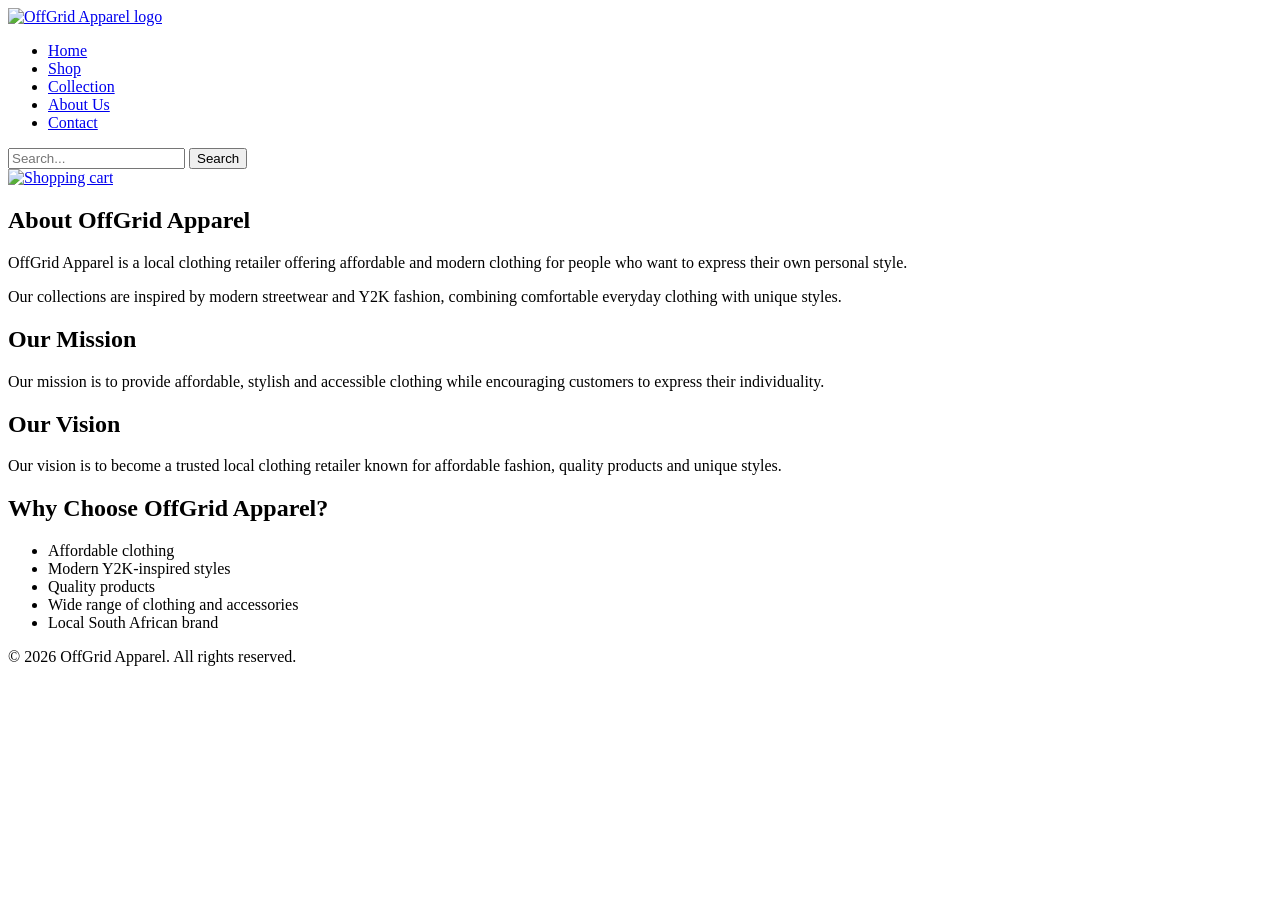
==== about.html @ 910555ce "Add files via upload" ====
<!doctype html>
<html>

<head>
    <title>OffGrid Apparel - About Us</title>
</head>

<body>

    <!-- Header -->
    <header>

        <!-- Logo -->
        <a href="index.html">
            <img src="images/OffGrid-logo.png" alt="OffGrid Apparel logo">
        </a>

        <!-- Navigation -->
        <nav>
            <ul>
                <li><a href="index.html">Home</a></li>
                <li><a href="shop.html">Shop</a></li>
                <li><a href="collection.html">Collection</a></li>
                <li><a href="about.html">About Us</a></li>
                <li><a href="contact.html">Contact</a></li>
            </ul>
        </nav>

        <!-- Search Bar -->
        <form action="search.html" method="get">
            <input type="search" name="search" placeholder="Search..." aria-label="Search">
            <button type="submit">Search</button>
        </form>

        <!-- Shopping Cart -->
        <a href="cart.html" aria-label="Shopping Cart">
            <img src="images/grocery-store (1).png" alt="Shopping cart">
        </a>

    </header>


    <main>

        <!-- About Us -->
        <section>

            <h1>About OffGrid Apparel</h1>

            <p>
                OffGrid Apparel is a local clothing retailer offering
                affordable and modern clothing for people who want to
                express their own personal style.
            </p>

            <p>
                Our collections are inspired by modern streetwear and
                Y2K fashion, combining comfortable everyday clothing
                with unique styles.
            </p>

        </section>


        <!-- Our Mission -->
        <section>

            <h2>Our Mission</h2>

            <p>
                Our mission is to provide affordable, stylish and
                accessible clothing while encouraging customers to
                express their individuality.
            </p>

        </section>


        <!-- Our Vision -->
        <section>

            <h2>Our Vision</h2>

            <p>
                Our vision is to become a trusted local clothing retailer
                known for affordable fashion, quality products and
                unique styles.
            </p>

        </section>


        <!-- Why Choose Us -->
        <section>

            <h2>Why Choose OffGrid Apparel?</h2>

            <ul>
                <li>Affordable clothing</li>
                <li>Modern Y2K-inspired styles</li>
                <li>Quality products</li>
                <li>Wide range of clothing and accessories</li>
                <li>Local South African brand</li>
            </ul>

        </section>

    </main>


    <!-- Footer -->
    <footer>

        <p>&copy; 2026 OffGrid Apparel. All rights reserved.</p>

    </footer>

</body>

</html>
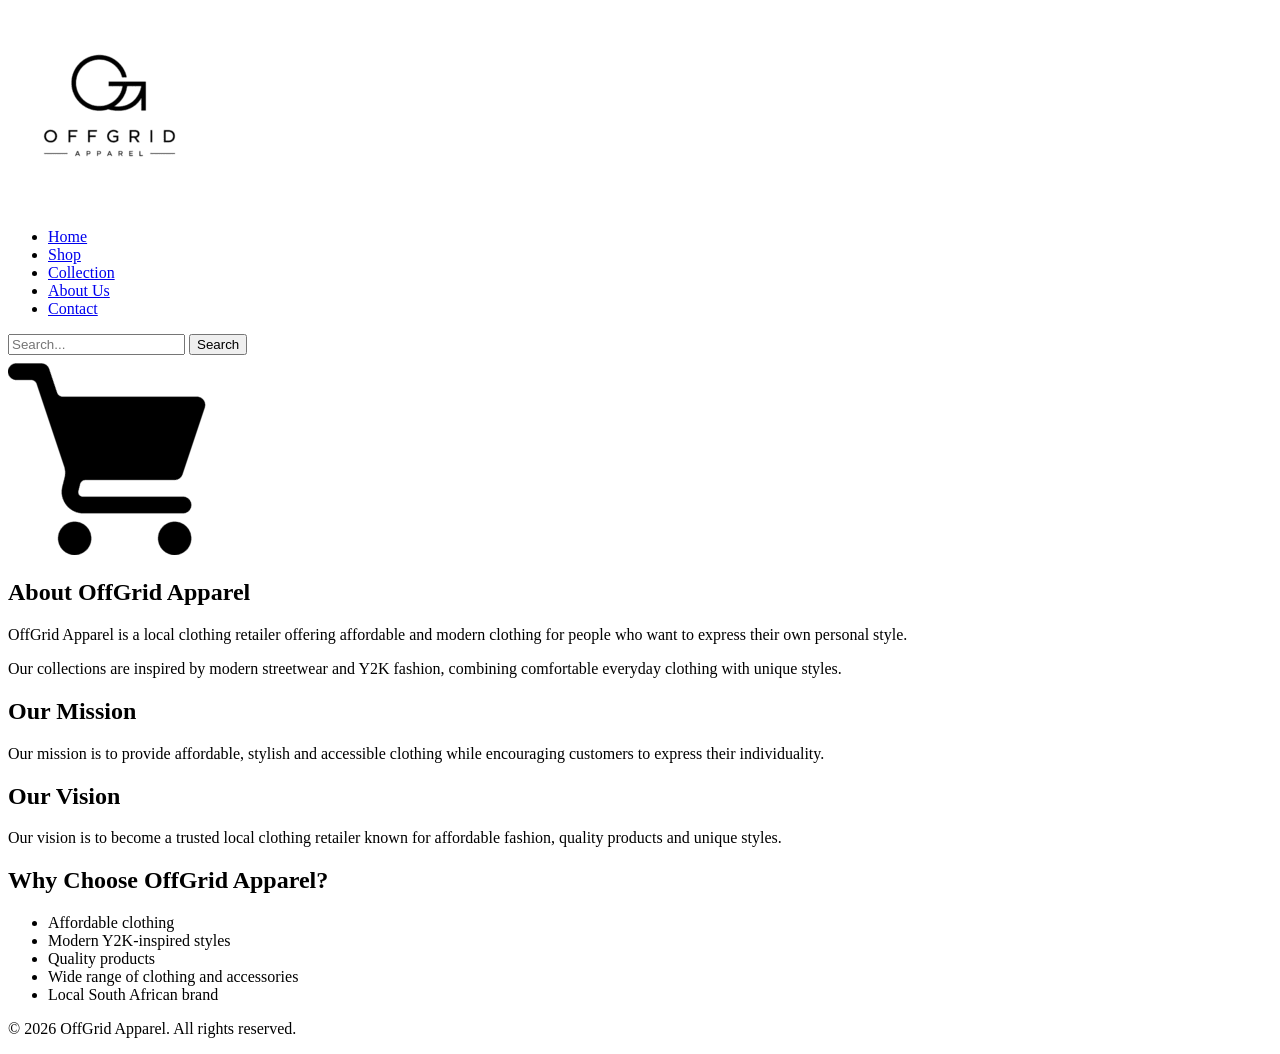
==== commit 10218aa2: "Update about.html" ====
--- a/about.html
+++ b/about.html
@@ -3,42 +3,38 @@
 
 <head>
     <title>OffGrid Apparel - About Us</title>
+    <link rel="stylesheet" href="css/style.css">
 </head>
 
-<body>
+<body class="page-about">
 
     <!-- Header -->
     <header>
 
-        <!-- Logo -->
-        <a href="index.html">
-            <img src="images/OffGrid-logo.png" alt="OffGrid Apparel logo">
-        </a>
+    <a href="index.html">
+        <img class="logo" src="images/OffGrid-logo.png" alt="OffGrid Apparel logo">
+    </a>
 
-        <!-- Navigation -->
-        <nav>
-            <ul>
-                <li><a href="index.html">Home</a></li>
-                <li><a href="shop.html">Shop</a></li>
-                <li><a href="collection.html">Collection</a></li>
-                <li><a href="about.html">About Us</a></li>
-                <li><a href="contact.html">Contact</a></li>
-            </ul>
-        </nav>
+    <nav>
+        <ul>
+            <li><a href="index.html">Home</a></li>
+            <li><a href="shop.html">Shop</a></li>
+            <li><a href="collection.html">Collection</a></li>
+            <li><a href="about.html">About Us</a></li>
+            <li><a href="contact.html">Contact</a></li>
+        </ul>
+    </nav>
 
-        <!-- Search Bar -->
-        <form action="search.html" method="get">
-            <input type="search" name="search" placeholder="Search..." aria-label="Search">
-            <button type="submit">Search</button>
-        </form>
+    <form>
+        <input type="search" placeholder="Search...">
+        <button>Search</button>
+    </form>
 
-        <!-- Shopping Cart -->
-        <a href="cart.html" aria-label="Shopping Cart">
-            <img src="images/grocery-store (1).png" alt="Shopping cart">
-        </a>
+    <a href="cart.html">
+        <img class="cart" src="images/grocery-store (1).png" alt="Shopping cart">
+    </a>
 
-    </header>
-
+</header>
 
     <main>
 
@@ -117,4 +113,4 @@
 
 </body>
 
-</html>+</html>
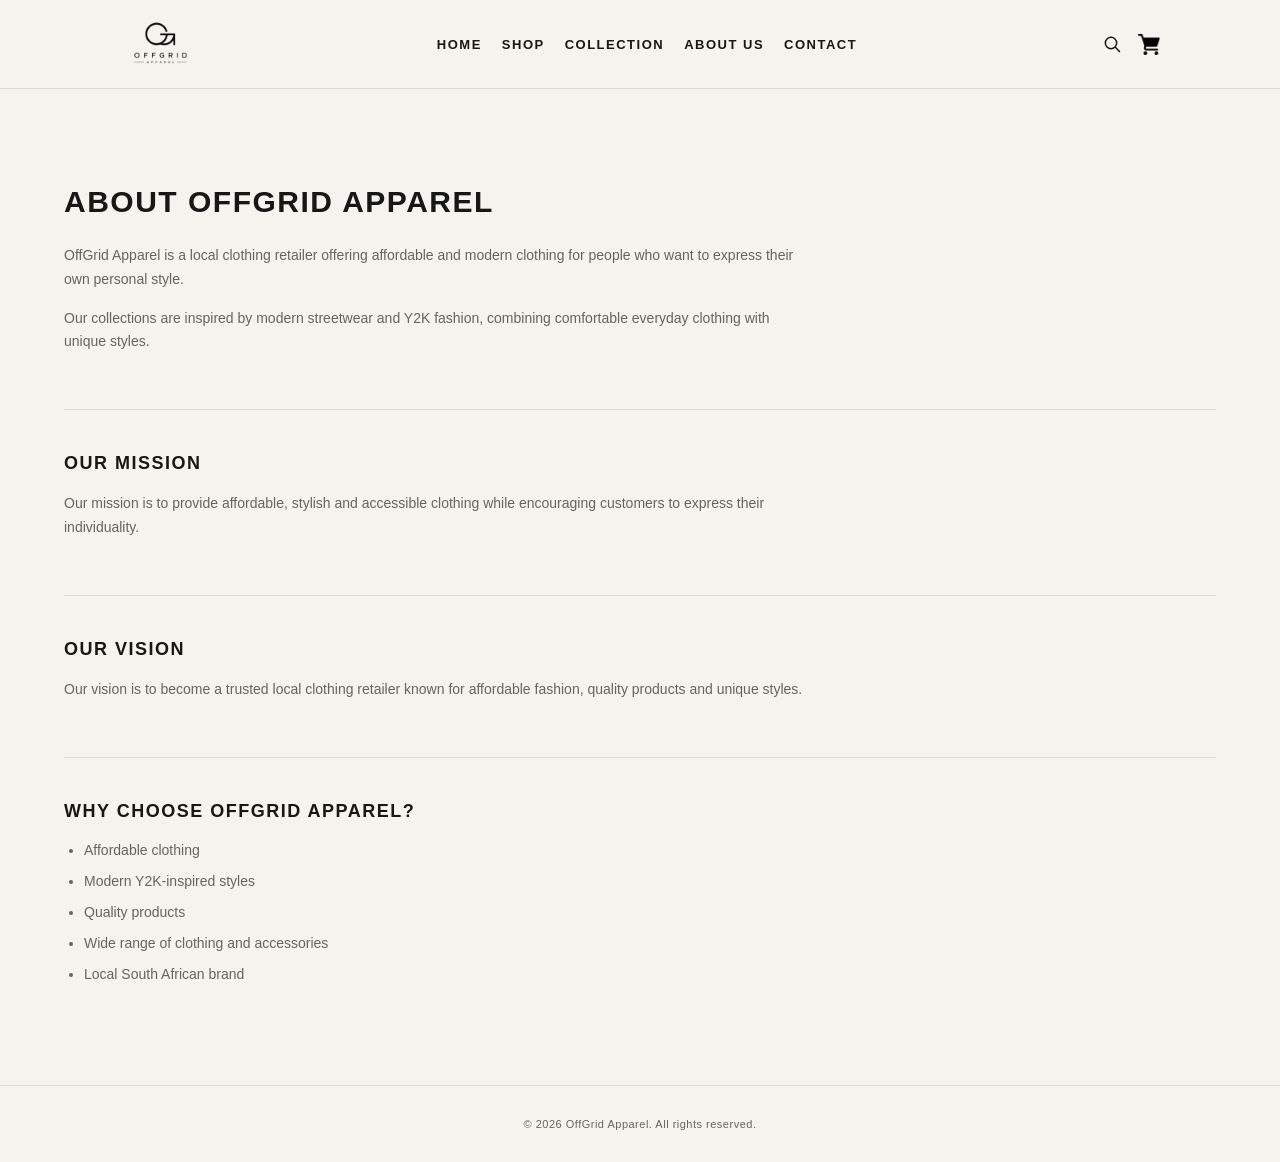
==== commit d414710f: "Update about.html" ====
--- a/about.html
+++ b/about.html
@@ -1,11 +1,14 @@
 <!doctype html>
-<html>
+<html lang="en">
 
 <head>
+    <meta charset="UTF-8">
+    <meta name="viewport" content="width=device-width, initial-scale=1.0">
+    <meta name="description" content="Learn more about OffGrid Apparel, a local South African streetwear and Y2K fashion brand.">
+    <meta name="keywords" content="About OffGrid Apparel, South African streetwear brand, Y2K fashion, local clothing retailer">
     <title>OffGrid Apparel - About Us</title>
     <link rel="stylesheet" href="css/style.css">
 </head>
-
 <body class="page-about">
 
     <!-- Header -->
@@ -25,14 +28,53 @@
         </ul>
     </nav>
 
-    <form>
-        <input type="search" placeholder="Search...">
-        <button>Search</button>
+
+    <div class="header-actions">
+        <!-- dynamic searchbox -->
+    <div class="header-search">
+    <button class="search-toggle"
+            type="button"
+            aria-label="Open search"
+            aria-expanded="false">
+        <svg viewBox="0 0 24 24" aria-hidden="true">
+            <circle cx="10.8" cy="10.8" r="6.8"></circle>
+            <path d="m16 16 5 5"></path>
+        </svg>
+    </button>
+
+    <form class="search-panel" action="search.html" method="get">
+        <input
+            type="search"
+            id="site-search"
+            name="q"
+            placeholder="Search OffGrid..."
+            autocomplete="off"
+            aria-label="Search OffGrid Apparel">
+
+        <div class="search-suggestions" id="search-suggestions">
+            <a href="shop.html" data-search="shop products clothing">
+                Shop products
+            </a>
+            <a href="collection.html" data-search="collection collections">
+                Explore collection
+            </a>
+            <a href="about.html" data-search="about us brand">
+                About OffGrid
+            </a>
+            <a href="contact.html" data-search="contact support">
+                Contact us
+            </a>
+        </div>
     </form>
+</div>
 
+
+<!-- cart -->
     <a href="cart.html">
         <img class="cart" src="images/grocery-store (1).png" alt="Shopping cart">
     </a>
+    </div>
+    
 
 </header>
 
@@ -111,6 +153,7 @@
 
     </footer>
 
+<script src="js/script.js"></script>
 </body>
 
 </html>
--- a/css/style.css
+++ b/css/style.css
@@ -0,0 +1,2989 @@
+/* ================ CSS Reset ================ */
+ 
+*,
+*::before,
+*::after {
+    box-sizing: border-box;
+    margin: 0;
+    padding: 0;
+}
+ 
+html {
+    -webkit-text-size-adjust: 100%;
+    text-size-adjust: 100%;
+    scroll-behavior: smooth;
+}
+ 
+html, body {
+    width: 100%;
+}
+ 
+body {
+    font-family: Arial, Helvetica, sans-serif;
+    color: var(--black);
+    line-height: 1.5;
+    -webkit-font-smoothing: antialiased;
+}
+ 
+ul, ol {
+    list-style: none;
+}
+ 
+a {
+    color: inherit;
+    text-decoration: none;
+}
+ 
+img, picture, svg {
+    display: block;
+    max-width: 100%;
+}
+ 
+input, textarea, button, select {
+    font: inherit;
+    color: inherit;
+    border-radius: 0;
+    appearance: none;
+    -webkit-appearance: none;
+}
+ 
+button {
+    cursor: pointer;
+    background: none;
+    border: none;
+}
+ 
+table {
+    border-collapse: collapse;
+}
+ 
+/* ================ Design Tokens ================ */
+ 
+:root {
+    --black: #171715;
+    --white: #FFFFFF;
+    --off-white: #F5F3EE;
+    --line: #DEDAD1;
+    --grey-text: #66645F;
+    --grey-text-soft: #89867F;
+
+    --accent: #C65D35;
+    --accent-hover: #A94A29;
+
+    --page-bg: #F5F3EE;
+    --card-bg: #E8E5DE;
+    --card-inner: #F1EFE9;
+    --dark-bg: #171715;
+
+    --max-width: 1400px;
+    --bp-desktop: 1024px;
+    --bp-tablet: 768px;
+    --bp-mobile: 480px;
+}
+ 
+/* ================ Header / Navigation (shared) ================ */
+ 
+header {
+    width: 100%;
+    display: flex;
+    align-items: center;
+    justify-content: space-between;
+    gap: 12px;
+    padding: 4px 120px;
+    background-color: var(--white);
+    position: sticky;
+    top: 0;
+    z-index: 10;
+}
+
+header > a:first-child {
+    flex-shrink: 0;
+}
+
+header nav {
+    margin: 0 auto;
+}
+
+header nav ul {
+    display: flex;
+    align-items: center;
+    gap: 20px;
+}
+
+.header-actions {
+    display: flex;
+    align-items: center;
+    gap: 8px;
+    flex-shrink: 0;
+}
+
+.cart {
+    width: 22px;
+    height: 22px;
+}
+
+.logo {
+    width: 80px;
+}
+ 
+nav ul {
+    display: flex;
+    gap: 20px;
+}
+ 
+nav a {
+    font-size: 13px;
+    font-weight: bold;
+    letter-spacing: 1.5px;
+    text-transform: uppercase;
+    padding-bottom: 5px;
+    border-bottom: 2px solid transparent;
+    transition: border-color 0.15s ease;
+}
+ 
+nav a:hover,
+nav a:focus-visible {
+    border-bottom-color: var(--black);
+}
+ 
+nav a:active {
+    opacity: 0.6;
+}
+ 
+
+ /* Search icon and dropdown */
+.header-search {
+    position: relative;
+    flex-shrink: 0;
+}
+
+.search-toggle {
+    display: flex;
+    align-items: center;
+    justify-content: center;
+     width: 36px;  
+    height: 36px; 
+    padding: 7px;
+    background: transparent;
+    color: var(--black);
+    border: 1px solid transparent;
+    cursor: pointer;
+    transition: background 0.2s ease;
+}
+
+.search-toggle:hover,
+.search-toggle:focus-visible {
+    background: #f2f2f2;
+    outline: none;
+}
+
+.search-toggle svg {
+    width: 22px;
+    height: 22px;
+    fill: none;
+    stroke: currentColor;
+    stroke-width: 1.8;
+    stroke-linecap: round;
+}
+
+/* Glass search panel */
+.search-panel {
+    position: absolute;
+    top: calc(100% + 12px);
+    right: -10px;
+    width: 280px;
+    padding: 14px;
+    background: rgba(255, 255, 255, 0.78);
+    backdrop-filter: blur(16px);
+    -webkit-backdrop-filter: blur(16px);
+    border: 1px solid rgba(255, 255, 255, 0.8);
+    border-radius: 12px;
+    box-shadow: 0 12px 35px rgba(0, 0, 0, 0.12);
+
+    opacity: 0;
+    visibility: hidden;
+    transform: translateY(-8px);
+    pointer-events: none;
+    transition: opacity 0.2s ease,
+                transform 0.2s ease,
+                visibility 0.2s ease;
+    z-index: 100;
+}
+
+/* Reveal on hover or click (Escape / click outside closes it) */
+.header-search:hover .search-panel,
+.header-search.is-open .search-panel {
+    opacity: 1;
+    visibility: visible;
+    transform: translateY(0);
+    pointer-events: auto;
+}
+
+.search-panel input[type="search"] {
+    width: 100%;
+    padding: 12px;
+    border: 1px solid rgba(0, 0, 0, 0.15);
+    border-radius: 7px;
+    background: rgba(255, 255, 255, 0.75);
+    color: var(--black);
+    font-size: 14px;
+    outline: none;
+}
+
+.search-panel input[type="search"]:focus {
+    border-color: var(--black);
+}
+
+.search-suggestions {
+    display: flex;
+    flex-direction: column;
+    gap: 3px;
+    margin-top: 10px;
+}
+
+.search-suggestions a {
+    padding: 10px;
+    border-radius: 6px;
+    font-size: 13px;
+    color: var(--black);
+    transition: background 0.15s ease;
+}
+
+.search-suggestions a:hover,
+.search-suggestions a:focus-visible {
+    background: rgba(0, 0, 0, 0.07);
+}
+
+.search-suggestions a[hidden] {
+    display: none;
+}
+
+/* Responsive sizing */
+@media (max-width: 480px) {
+    .search-panel {
+        width: min(280px, calc(100vw - 32px));
+        right: -45px;
+    }
+}
+ 
+
+.cart {
+    width: 22px;
+    height: 22px;
+}
+ 
+/* Header — tablet: nav wraps, everything centers */
+@media (max-width: 768px) {
+    header {
+        flex-wrap: wrap;
+        justify-content: center;
+        padding: 16px 20px;
+        gap: 14px;
+    }
+ 
+    nav ul {
+        flex-wrap: wrap;
+        justify-content: center;
+        gap: 16px 22px;
+    }
+ 
+    header form {
+        order: 3;
+    }
+}
+ 
+/* Header — mobile: narrower search field */
+@media (max-width: 480px) {
+    header input[type="search"] {
+        width: 100px;
+    }
+ 
+    nav ul {
+        gap: 12px 16px;
+    }
+ 
+    nav a {
+        font-size: 12px;
+    }
+}
+ 
+/* ================ Footer (shared) ================ */
+ 
+footer {
+    width: 100%;
+    padding: 30px 40px;
+    background-color: #f5f5f5;
+    border-top: 1px solid #eee;
+    text-align: center;
+}
+ 
+footer p {
+    font-size: 11px;
+    color: var(--grey-text);
+    letter-spacing: 0.5px;
+}
+ 
+@media (max-width: 480px) {
+    footer {
+        padding: 24px 20px;
+    }
+}
+ 
+/* ================ Shared main container ================ */
+ 
+main {
+    width: 90%;
+    max-width: var(--max-width);
+    margin: auto;
+    padding: 50px 0;
+}
+ 
+@media (max-width: 768px) {
+    main {
+        width: 92%;
+        padding: 36px 0;
+    }
+}
+ 
+@media (max-width: 480px) {
+    main {
+        width: 94%;
+        padding: 28px 0;
+    }
+}
+ 
+/* =====================================================
+   HOME  (.page-home)
+===================================================== */
+ 
+
+/* =========================
+   HOME HERO
+========================= */
+
+.page-home .hero {
+    display: grid;
+    grid-template-columns: 0.9fr 1.1fr;
+    align-items: stretch;
+    width: 100%;
+    min-height: 420px;
+    background: #222;
+    color: var(--white);
+    overflow: hidden;
+}
+
+.page-home .hero-content {
+    grid-column: 1;
+    grid-row: 1;
+    display: flex;
+    flex-direction: column;
+    justify-content: center;
+    align-items: flex-start;
+    padding: clamp(28px, 5vw, 72px);
+    min-width: 0;
+    z-index: 1;
+}
+
+.page-home .hero-content h1 {
+    max-width: 600px;
+    margin: 0 0 18px;
+    font-size: clamp(32px, 4.5vw, 58px);
+    font-weight: 800;
+    line-height: 1.02;
+    letter-spacing: -1.5px;
+    text-transform: uppercase;
+    overflow-wrap: break-word;
+}
+
+.page-home .hero-content p {
+    max-width: 420px;
+    margin: 0 0 28px;
+    color: #ccc;
+    font-size: 15px;
+    line-height: 1.7;
+}
+
+.page-home .hero-content a {
+    display: inline-flex;
+    justify-content: center;
+    align-items: center;
+    min-height: 46px;
+    width: fit-content;
+    padding: 12px 24px;
+    border: 1px solid var(--white);
+    background: var(--white);
+    color: var(--black);
+    font-size: 12px;
+    font-weight: 700;
+    letter-spacing: 1px;
+    text-transform: uppercase;
+    text-decoration: none;
+    transition:
+        background-color 0.2s ease,
+        color 0.2s ease,
+        border-color 0.2s ease;
+}
+
+.page-home .hero-content a:hover {
+    background: transparent;
+    color: var(--white);
+}
+
+.page-home .hero-content a:active {
+    opacity: 0.8;
+}
+
+.page-home .hero img {
+    grid-column: 2;
+    grid-row: 1;
+    display: block;
+    width: 100%;
+    height: 100%;
+    min-height: 420px;
+    max-height: 600px;
+    object-fit: cover;
+    object-position: center;
+}
+
+/* Tablet */
+@media (max-width: 768px) {
+    .page-home .hero {
+        grid-template-columns: 1fr 1fr;
+        min-height: 360px;
+    }
+
+    .page-home .hero-content {
+        padding: 28px;
+    }
+
+    .page-home .hero-content h1 {
+        font-size: clamp(28px, 5vw, 40px);
+        letter-spacing: -0.8px;
+    }
+
+    .page-home .hero-content p {
+        font-size: 14px;
+    }
+
+    .page-home .hero img {
+        min-height: 360px;
+    }
+}
+
+/* Mobile */
+@media (max-width: 480px) {
+    .page-home .hero {
+        grid-template-columns: 1fr;
+    }
+
+    .page-home .hero-content {
+        grid-column: 1;
+        grid-row: 2;
+        padding: 30px 22px;
+    }
+
+    .page-home .hero-content h1 {
+        font-size: clamp(30px, 9vw, 42px);
+    }
+
+    .page-home .hero-content p {
+        margin-bottom: 22px;
+    }
+
+    .page-home .hero img {
+        grid-column: 1;
+        grid-row: 1;
+        min-height: 0;
+        height: 280px;
+        max-height: none;
+    }
+}
+
+ 
+/* Shop by Category */
+ 
+
+/* Shop by Category */
+.page-home .shop-category {
+    width: 100%;
+    padding: 50px 40px;
+    background-color: var(--white);
+}
+
+.page-home .category-header {
+    display: flex;
+    justify-content: space-between;
+    align-items: flex-start;
+    margin-bottom: 20px;
+}
+
+.page-home .category-header h2 {
+    font-size: 26px;
+    line-height: 1.1;
+    text-align: left;
+    text-transform: none;
+    letter-spacing: 0;
+}
+
+.page-home .category-header h2 span {
+    color: #ff6a13;
+    margin-left: 6px;
+}
+
+.page-home .view-all {
+    padding: 10px 16px;
+    border: 1px solid var(--black);
+    border-radius: 8px;
+    font-size: 13px;
+}
+
+.page-home .categories {
+    display: grid;
+    grid-template-columns: repeat(4, minmax(0, 1fr));
+    gap: 16px;
+}
+
+.page-home .category-card {
+    position: relative;
+    height: 300px;
+    display: flex;
+    align-items: flex-end;
+    padding: 12px;
+    overflow: hidden;
+    border-radius: 18px;
+    background-color: #ebe9e4;
+}
+
+.page-home .category-card img {
+    position: absolute;
+    inset: 0;
+    width: 100%;
+    height: 100%;
+    object-fit: cover;
+    transition: transform 0.4s ease;
+}
+
+.page-home .category-card:hover img {
+    transform: scale(1.05);
+}
+
+.page-home .category-label {
+    position: relative;
+    z-index: 1;
+    width: 100%;
+    display: flex;
+    justify-content: space-between;
+    align-items: center;
+}
+
+.page-home .category-pill,
+.page-home .category-arrow {
+    background: #f4f2ee;
+}
+
+.page-home .category-pill {
+    padding: 10px 18px;
+    border-radius: 999px;
+    font-size: 14px;
+    font-weight: 600;
+}
+
+.page-home .category-arrow {
+    width: 38px;
+    height: 38px;
+    border-radius: 50%;
+    display: grid;
+    place-items: center;
+    font-size: 16px;
+}
+
+@media (max-width: 800px) {
+    .page-home .shop-category {
+        padding: 40px 20px;
+    }
+
+    .page-home .categories {
+        grid-template-columns: repeat(2, minmax(0, 1fr));
+    }
+
+    .page-home .category-card {
+        height: 260px;
+    }
+}
+
+@media (max-width: 480px) {
+    .page-home .shop-category {
+        padding: 30px 12px;
+    }
+
+    .page-home .categories {
+        gap: 10px;
+    }
+
+    .page-home .category-card {
+        height: 210px;
+        padding: 8px;
+        border-radius: 12px;
+    }
+
+    .page-home .category-pill {
+        padding: 8px 12px;
+        font-size: 12px;
+    }
+
+    .page-home .category-arrow {
+        width: 32px;
+        height: 32px;
+    }
+}
+
+ 
+/* Featured Products */
+ 
+
+/* Featured Products */
+.page-home .featured-products {
+    width: 100%;
+    padding: 50px 40px;
+    background: #ebe9e4;
+    color: #111;
+}
+
+/* Banner */
+.page-home .featured-banner {
+    display: flex;
+    align-items: center;
+    gap: 24px;
+    min-height: 200px;
+    margin-bottom: 48px;
+    border-radius: 20px;
+    background: #b9c8f5;
+    overflow: hidden;
+}
+
+.page-home .banner-tag {
+    width: 130px;
+    flex-shrink: 0;
+    align-self: flex-start;
+    padding: 24px 0 0 24px;
+    font-size: 13px;
+    line-height: 1.4;
+}
+
+.page-home .featured-banner > img {
+    width: 220px;
+    height: 200px;
+    flex-shrink: 0;
+    object-fit: cover;
+}
+
+.page-home .banner-title {
+    flex: 1;
+    font-size: clamp(32px, 5vw, 64px);
+    font-weight: 900;
+    line-height: 0.95;
+    letter-spacing: -1px;
+    color: #2f5bff;
+    text-shadow:
+        3px 3px 0 #fff,
+        -3px -3px 0 #fff,
+        3px -3px 0 #fff,
+        -3px 3px 0 #fff;
+}
+
+.page-home .banner-cta {
+    align-self: stretch;
+    display: flex;
+    align-items: center;
+    gap: 16px;
+    padding: 0 24px;
+    background: #ebe9e4;
+    font-size: 14px;
+    font-weight: 600;
+}
+
+.page-home .circle-btn {
+    width: 40px;
+    height: 40px;
+    flex-shrink: 0;
+    border: 1px solid #111;
+    border-radius: 50%;
+    background: transparent;
+    font-size: 16px;
+    cursor: pointer;
+}
+
+/* Best Sellers heading */
+.page-home .featured-header {
+    display: flex;
+    justify-content: space-between;
+    align-items: center;
+    gap: 16px;
+    margin-bottom: 20px;
+}
+
+.page-home .featured-header h2 {
+    margin: 0;
+    font-size: 26px;
+    font-weight: 700;
+}
+
+.page-home .featured-header h2 span {
+    margin-left: 8px;
+    color: #ff6a13;
+}
+
+.page-home .see-all {
+    padding: 10px 16px;
+    border: 1px solid #111;
+    border-radius: 8px;
+    background: transparent;
+    font-size: 14px;
+    cursor: pointer;
+}
+
+/* Product grid */
+.page-home .product-grid {
+    display: grid;
+    grid-template-columns: repeat(3, minmax(0, 1fr));
+    gap: 16px;
+}
+
+.page-home .product-card {
+    min-width: 0;
+    overflow: hidden;
+    border: 1px solid #d6d3cc;
+    border-radius: 14px;
+    background: #e4e2dd;
+}
+
+.page-home .product-img {
+    height: 220px;
+    display: grid;
+    place-items: center;
+    padding: 12px;
+}
+
+.page-home .product-img img {
+    width: 100%;
+    height: 100%;
+    object-fit: contain;
+}
+
+.page-home .product-info {
+    display: flex;
+    justify-content: space-between;
+    align-items: center;
+    gap: 10px;
+    padding: 12px 14px;
+    background: #f1efeb;
+}
+
+.page-home .product-info h3 {
+    margin-bottom: 4px;
+    font-size: 14px;
+    font-weight: 500;
+}
+
+.page-home .product-info p {
+    margin: 0;
+    font-size: 15px;
+    font-weight: 700;
+}
+
+.page-home .add {
+    width: 34px;
+    height: 34px;
+    flex-shrink: 0;
+    border: 1px solid #aaa;
+    border-radius: 50%;
+    background: transparent;
+    font-size: 18px;
+    cursor: pointer;
+}
+
+.page-home .see-all:hover,
+.page-home .add:hover,
+.page-home .circle-btn:hover {
+    background: #fff;
+}
+
+/* Tablet */
+@media (max-width: 800px) {
+    .page-home .featured-products {
+        padding: 40px 20px;
+    }
+
+    .page-home .featured-banner {
+        flex-wrap: wrap;
+        gap: 12px;
+    }
+
+    .page-home .banner-title {
+        padding: 12px;
+    }
+
+    .page-home .banner-cta {
+        width: 100%;
+        min-height: 76px;
+        padding: 16px 24px;
+    }
+
+    .page-home .product-grid {
+        grid-template-columns: repeat(2, minmax(0, 1fr));
+    }
+}
+
+/* Mobile */
+@media (max-width: 480px) {
+    .page-home .featured-products {
+        padding: 30px 12px;
+    }
+
+    .page-home .featured-banner {
+        gap: 8px;
+        border-radius: 12px;
+    }
+
+    .page-home .banner-tag {
+        width: 90px;
+        padding: 16px 0 0 12px;
+        font-size: 11px;
+    }
+
+    .page-home .featured-banner > img {
+        width: 100px;
+        height: 140px;
+    }
+
+    .page-home .banner-title {
+        padding: 8px 4px;
+        font-size: clamp(22px, 7vw, 34px);
+    }
+
+    .page-home .banner-cta {
+        padding: 12px;
+    }
+
+    .page-home .featured-header h2 {
+        font-size: 21px;
+    }
+
+    .page-home .see-all {
+        padding: 8px 10px;
+        font-size: 12px;
+    }
+
+    .page-home .product-grid {
+        gap: 10px;
+    }
+
+    .page-home .product-img {
+        height: 150px;
+        padding: 8px;
+    }
+
+    .page-home .product-info {
+        padding: 10px 8px;
+    }
+
+    .page-home .product-info h3 {
+        font-size: 12px;
+    }
+
+    .page-home .product-info p {
+        font-size: 13px;
+    }
+
+    .page-home .add {
+        width: 30px;
+        height: 30px;
+    }
+}
+
+ 
+/* Home — tablet: category row wraps to 2 across */
+@media (max-width: 768px) {
+    .page-home .hero {
+        min-height: unset;
+    }
+ 
+    .page-home .hero img {
+        height: 320px;
+    }
+ 
+    .page-home .hero-content {
+        padding: 32px;
+    }
+ 
+    .page-home .shop-category,
+    .page-home .featured-products {
+        padding: 40px 20px;
+    }
+}
+ 
+/* Home — mobile: single column everywhere */
+@media (max-width: 480px) {
+    .page-home .categories a,
+    .page-home .featured-products article {
+        flex: 1 1 100%;
+        max-width: 100%;
+    }
+}
+ 
+/* =====================================================
+   SHOP  (.page-shop)
+===================================================== */
+ 
+.page-shop main > h1 {
+    text-align: center;
+    font-size: 30px;
+    text-transform: uppercase;
+    letter-spacing: 1.5px;
+    margin-bottom: 10px;
+}
+ 
+.page-shop main > p {
+    text-align: center;
+    font-size: 13px;
+    color: var(--grey-text);
+    margin-bottom: 50px;
+}
+ 
+.page-shop main section {
+    display: flex;
+    flex-wrap: wrap;
+    gap: 20px;
+    margin-bottom: 60px;
+}
+ 
+.page-shop main section h2 {
+    width: 100%;
+    font-size: 18px;
+    text-transform: uppercase;
+    letter-spacing: 1.5px;
+    margin-bottom: 5px;
+}
+ 
+.page-shop main article {
+    flex: 1 1 260px;
+    max-width: calc(50% - 10px);
+}
+ 
+.page-shop main article img {
+    width: 100%;
+    aspect-ratio: 4 / 5;
+    object-fit: cover;
+    transition: opacity 0.15s ease;
+}
+ 
+.page-shop main article img:hover {
+    opacity: 0.85;
+}
+ 
+.page-shop main article h3 {
+    font-size: 13px;
+    text-transform: uppercase;
+    letter-spacing: 0.5px;
+    margin: 15px 0 5px 0;
+}
+ 
+.page-shop main article p {
+    font-size: 13px;
+    color: #555;
+    margin-bottom: 15px;
+}
+ 
+.page-shop main article button {
+    padding: 10px 18px;
+    background-color: var(--black);
+    color: var(--white);
+    font-size: 10px;
+    font-weight: bold;
+    text-transform: uppercase;
+    letter-spacing: 1px;
+    transition: background-color 0.15s ease;
+}
+ 
+.page-shop main article button:hover {
+    background-color: #333;
+}
+ 
+.page-shop main article button:active {
+    background-color: #000;
+}
+ 
+/* Shop — mobile: single column */
+@media (max-width: 480px) {
+    .page-shop main article {
+        max-width: 100%;
+        flex: 1 1 100%;
+    }
+}
+
+
+/* =========================================
+   OFFGRID SHOP — FILTERS & PRODUCT CARDS
+   ========================================= */
+
+.page-shop .shop-main {
+    width: 90%;
+    max-width: 1400px;
+    margin: 0 auto;
+    padding: 45px 0 80px;
+}
+
+.page-shop .shop-heading {
+    display: flex;
+    align-items: flex-end;
+    justify-content: space-between;
+    margin-bottom: 38px;
+}
+
+.page-shop .shop-eyebrow {
+    margin: 0 0 12px;
+    font-size: 11px;
+    font-weight: 700;
+    letter-spacing: 2px;
+    text-transform: uppercase;
+}
+
+.page-shop .shop-heading h1 {
+    margin: 0 0 10px;
+    font-size: clamp(30px, 4vw, 48px);
+    line-height: 1.1;
+    letter-spacing: -1.5px;
+}
+
+.page-shop .shop-heading p:last-child {
+    margin: 0;
+    color: #777;
+    font-size: 15px;
+}
+
+.page-shop .shop-toolbar {
+    display: flex;
+    align-items: center;
+    justify-content: space-between;
+    gap: 16px;
+    padding: 18px 0;
+    margin-bottom: 25px;
+    border-top: 1px solid #eee;
+    border-bottom: 1px solid #eee;
+}
+
+.page-shop .product-count {
+    margin: 0;
+    color: #666;
+    font-size: 13px;
+}
+
+.page-shop .sort-control {
+    display: flex;
+    align-items: center;
+    gap: 10px;
+    font-size: 13px;
+}
+
+.page-shop .sort-control select {
+    max-width: 100%;
+    padding: 10px 30px 10px 12px;
+    border: 1px solid #ddd;
+    border-radius: 0;
+    background: #fff;
+    color: #111;
+    font: inherit;
+    cursor: pointer;
+}
+
+.page-shop .shop-layout {
+    display: grid;
+    grid-template-columns: 225px minmax(0, 1fr);
+    align-items: start;
+    gap: 35px;
+}
+
+/* Sidebar filters */
+
+.page-shop .shop-filters {
+    position: sticky;
+    top: 25px;
+    min-width: 0;
+    padding: 0 0 20px;
+}
+
+.page-shop .filter-heading {
+    display: flex;
+    align-items: center;
+    justify-content: space-between;
+    padding-bottom: 20px;
+    border-bottom: 1px solid #eee;
+}
+
+.page-shop .filter-heading h2 {
+    margin: 0;
+    font-size: 18px;
+    font-weight: 700;
+}
+
+.page-shop .filter-close {
+    display: none;
+    border: 0;
+    background: none;
+    font-size: 30px;
+    line-height: 1;
+    cursor: pointer;
+}
+
+.page-shop .filter-group {
+    padding: 23px 0;
+    border-bottom: 1px solid #eee;
+}
+
+.page-shop .filter-group h3 {
+    margin: 0 0 17px;
+    font-size: 13px;
+    font-weight: 700;
+    text-transform: uppercase;
+    letter-spacing: .5px;
+}
+
+.page-shop .filter-option {
+    display: flex;
+    align-items: center;
+    gap: 11px;
+    margin: 14px 0;
+    color: #555;
+    font-size: 14px;
+    cursor: pointer;
+}
+
+.page-shop .filter-option input {
+    width: 16px;
+    height: 16px;
+    margin: 0;
+    accent-color: #171717;
+    cursor: pointer;
+}
+
+.page-shop .price-filter-heading {
+    display: flex;
+    align-items: center;
+    justify-content: space-between;
+    gap: 8px;
+}
+
+.page-shop .price-filter-heading h3 {
+    margin-bottom: 0;
+}
+
+.page-shop .price-filter-heading output {
+    font-size: 13px;
+    font-weight: 700;
+}
+
+.page-shop #price-range {
+    width: 100%;
+    margin: 22px 0 8px;
+    accent-color: #171717;
+    cursor: pointer;
+}
+
+.page-shop .price-range-labels {
+    display: flex;
+    justify-content: space-between;
+    color: #888;
+    font-size: 11px;
+}
+
+.page-shop .clear-filters {
+    width: 100%;
+    margin-top: 20px;
+    padding: 12px;
+    border: 1px solid #ccc;
+    background: transparent;
+    color: #333;
+    font: inherit;
+    font-size: 12px;
+    cursor: pointer;
+    transition: background .2s, color .2s, border-color .2s;
+}
+
+.page-shop .clear-filters:hover {
+    border-color: #111;
+    background: #111;
+    color: #fff;
+}
+
+/* Product grid */
+
+.page-shop .shop-products {
+    min-width: 0;
+}
+
+.page-shop .product-grid {
+    display: grid;
+    grid-template-columns: repeat(3, minmax(0, 1fr));
+    gap: 32px 20px;
+}
+
+.page-shop .product-card {
+    display: flex;
+    flex-direction: column;
+    min-width: 0;
+    background: #fff;
+    border: 1px solid #eee;
+    transition: border-color .25s, transform .25s;
+}
+
+.page-shop .product-card:hover {
+    border-color: #ccc;
+    transform: translateY(-3px);
+}
+
+.page-shop .product-image-link {
+    display: block;
+    color: inherit;
+    text-decoration: none;
+}
+
+.page-shop .product-image-wrap {
+    position: relative;
+    overflow: hidden;
+    aspect-ratio: 4 / 5;
+    background: #f3f3f1;
+}
+
+.page-shop .product-image-wrap img {
+    display: block;
+    width: 100%;
+    height: 100%;
+    object-fit: cover;
+    transition: transform .4s ease;
+}
+
+.page-shop .product-card:hover .product-image-wrap img {
+    transform: scale(1.035);
+}
+
+.page-shop .product-badge {
+    position: absolute;
+    top: 12px;
+    left: 12px;
+    max-width: calc(100% - 24px);
+    padding: 7px 9px;
+    background: rgba(255, 255, 255, .94);
+    color: #111;
+    font-size: 9px;
+    font-weight: 700;
+    letter-spacing: 1px;
+}
+
+.page-shop .product-details {
+    display: flex;
+    flex: 1;
+    flex-direction: column;
+    padding: 17px 15px 15px;
+}
+
+.page-shop .product-category {
+    margin: 0 0 7px;
+    color: #888;
+    font-size: 11px;
+    text-transform: uppercase;
+    letter-spacing: .5px;
+}
+
+.page-shop .product-details h2 {
+    margin: 0 0 18px;
+    font-size: 16px;
+    font-weight: 600;
+    line-height: 1.4;
+}
+
+.page-shop .product-details h2 a {
+    color: #111;
+    text-decoration: none;
+}
+
+.page-shop .product-details h2 a:hover {
+    text-decoration: underline;
+    text-underline-offset: 3px;
+}
+
+.page-shop .product-card-bottom {
+    display: flex;
+    flex-direction: column;
+    align-items: stretch;
+    gap: 13px;
+    margin-top: auto;
+}
+
+.page-shop .product-price {
+    margin: 0;
+    color: #111;
+    font-size: 16px;
+    font-weight: 700;
+}
+
+.page-shop .add-to-cart {
+    width: 100%;
+    min-height: 43px;
+    padding: 12px 10px;
+    border: 1px solid #111;
+    border-radius: 0;
+    background: #111;
+    color: #fff;
+    font: inherit;
+    font-size: 11px;
+    font-weight: 700;
+    letter-spacing: .7px;
+    text-transform: uppercase;
+    cursor: pointer;
+    transition: background .2s, color .2s;
+}
+
+.page-shop .add-to-cart:hover {
+    background: #fff;
+    color: #111;
+}
+
+.page-shop .add-to-cart:focus-visible,
+.page-shop .sort-control select:focus-visible,
+.page-shop .filter-option input:focus-visible {
+    outline: 2px solid #777;
+    outline-offset: 3px;
+}
+
+/* Empty filter results */
+
+.page-shop .no-products {
+    padding: 60px 20px;
+    text-align: center;
+    border: 1px solid #eee;
+}
+
+.page-shop .no-products h2 {
+    margin: 0 0 10px;
+    font-size: 22px;
+}
+
+.page-shop .no-products p {
+    margin: 0 0 20px;
+    color: #777;
+    font-size: 14px;
+}
+
+.page-shop .no-products button {
+    padding: 12px 18px;
+    border: 1px solid #111;
+    background: #111;
+    color: #fff;
+    cursor: pointer;
+}
+
+/* Mobile filter trigger is hidden on desktop */
+
+.page-shop .mobile-filter-toggle {
+    display: none;
+}
+
+/* Tablet */
+
+@media (max-width: 1050px) {
+    .page-shop .shop-layout {
+        grid-template-columns: 190px minmax(0, 1fr);
+        gap: 22px;
+    }
+
+    .page-shop .product-grid {
+        grid-template-columns: repeat(2, minmax(0, 1fr));
+        gap: 25px 16px;
+    }
+
+    .page-shop .product-details {
+        padding: 14px 12px 12px;
+    }
+}
+
+/* Mobile filter drawer */
+
+@media (max-width: 700px) {
+    .page-shop .shop-main {
+        width: 92%;
+        padding-top: 30px;
+        padding-bottom: 50px;
+    }
+
+    .page-shop .shop-heading {
+        margin-bottom: 28px;
+    }
+
+    .page-shop .shop-heading h1 {
+        letter-spacing: -.7px;
+    }
+
+    .page-shop .shop-toolbar {
+        flex-wrap: wrap;
+        gap: 14px;
+        margin-bottom: 20px;
+    }
+
+    .page-shop .mobile-filter-toggle {
+        display: inline-flex;
+        align-items: center;
+        justify-content: center;
+        gap: 8px;
+        min-height: 40px;
+        padding: 9px 13px;
+        border: 1px solid #ddd;
+        background: #fff;
+        color: #111;
+        font: inherit;
+        font-size: 12px;
+        cursor: pointer;
+    }
+
+    .page-shop .product-count {
+        margin-right: auto;
+        font-size: 12px;
+    }
+
+    .page-shop .sort-control {
+        width: 100%;
+        justify-content: space-between;
+    }
+
+    .page-shop .sort-control select {
+        flex: 1;
+        max-width: 230px;
+    }
+
+    .page-shop .shop-layout {
+        display: block;
+    }
+
+    .page-shop .shop-filters {
+        position: fixed;
+        z-index: 1002;
+        top: 0;
+        right: 0;
+        bottom: 0;
+        width: min(340px, 88vw);
+        height: 100dvh;
+        overflow-y: auto;
+        padding: 24px;
+        background: #fff;
+        box-shadow: -10px 0 35px rgba(0, 0, 0, .08);
+        transform: translateX(105%);
+        visibility: hidden;
+        transition: transform .25s ease, visibility .25s;
+    }
+
+    .page-shop.filters-open .shop-filters {
+        transform: translateX(0);
+        visibility: visible;
+    }
+
+    .page-shop .filter-heading {
+        padding-bottom: 20px;
+    }
+
+    .page-shop .filter-close {
+        display: block;
+    }
+
+    .page-shop .filter-backdrop {
+        position: fixed;
+        z-index: 1001;
+        inset: 0;
+        background: rgba(0, 0, 0, .45);
+        opacity: 0;
+        visibility: hidden;
+        transition: opacity .25s ease, visibility .25s;
+    }
+
+    .page-shop.filters-open .filter-backdrop {
+        opacity: 1;
+        visibility: visible;
+    }
+
+    .page-shop.filters-open {
+        overflow: hidden;
+    }
+
+    .page-shop .product-grid {
+        grid-template-columns: repeat(2, minmax(0, 1fr));
+        gap: 20px 12px;
+    }
+
+    .page-shop .product-details {
+        padding: 12px 10px 10px;
+    }
+
+    .page-shop .product-details h2 {
+        margin-bottom: 14px;
+        font-size: 14px;
+    }
+
+    .page-shop .product-category {
+        font-size: 10px;
+    }
+
+    .page-shop .product-price {
+        font-size: 14px;
+    }
+
+    .page-shop .add-to-cart {
+        min-height: 40px;
+        padding: 10px 5px;
+        font-size: 10px;
+        letter-spacing: .3px;
+    }
+
+    .page-shop .product-badge {
+        top: 8px;
+        left: 8px;
+        padding: 6px 7px;
+        font-size: 8px;
+    }
+}
+
+/* Small phones */
+
+@media (max-width: 360px) {
+    .page-shop .product-grid {
+        gap: 16px 9px;
+    }
+
+    .page-shop .product-details {
+        padding: 10px 8px 8px;
+    }
+
+    .page-shop .product-details h2 {
+        font-size: 13px;
+    }
+
+    .page-shop .add-to-cart {
+        font-size: 9px;
+    }
+}
+
+/* Respect reduced-motion preferences */
+
+@media (prefers-reduced-motion: reduce) {
+    .page-shop .product-card,
+    .page-shop .product-image-wrap img,
+    .page-shop .add-to-cart,
+    .page-shop .shop-filters,
+    .page-shop .filter-backdrop {
+        transition: none;
+    }
+}
+
+
+/* =====================================================
+   COLLECTION  (.page-collection)
+===================================================== */
+ 
+.page-collection main > h1 {
+    text-align: center;
+    font-size: 30px;
+    text-transform: uppercase;
+    letter-spacing: 1.5px;
+    margin-bottom: 10px;
+}
+ 
+.page-collection main > p {
+    text-align: center;
+    font-size: 13px;
+    color: var(--grey-text);
+    margin-bottom: 50px;
+}
+ 
+.page-collection main section {
+    display: flex;
+    flex-wrap: wrap;
+    gap: 20px;
+    margin-bottom: 60px;
+}
+ 
+.page-collection main section h2 {
+    width: 100%;
+    font-size: 18px;
+    text-transform: uppercase;
+    letter-spacing: 1.5px;
+}
+ 
+.page-collection main section > p {
+    width: 100%;
+    font-size: 13px;
+    color: var(--grey-text);
+    margin-bottom: 15px;
+}
+ 
+.page-collection main section article {
+    flex: 1 1 220px;
+    max-width: calc(33.33% - 14px);
+}
+ 
+.page-collection main section article img {
+    width: 100%;
+    aspect-ratio: 4 / 5;
+    object-fit: cover;
+    transition: opacity 0.15s ease;
+}
+ 
+.page-collection main section article img:hover {
+    opacity: 0.85;
+}
+ 
+.page-collection main section article h3 {
+    font-size: 13px;
+    text-transform: uppercase;
+    letter-spacing: 0.5px;
+    margin: 15px 0 8px 0;
+}
+ 
+.page-collection main section article p {
+    font-size: 13px;
+    color: var(--grey-text);
+    line-height: 1.5;
+}
+ 
+.page-collection main > a {
+    display: block;
+    width: fit-content;
+    margin: 20px auto 0 auto;
+    padding: 12px 22px;
+    background-color: var(--black);
+    color: var(--white);
+    text-align: center;
+    font-size: 10px;
+    font-weight: bold;
+    text-transform: uppercase;
+    letter-spacing: 1px;
+    transition: background-color 0.15s ease;
+}
+ 
+.page-collection main > a:hover {
+    background-color: #333;
+}
+ 
+.page-collection main > a:active {
+    background-color: #000;
+}
+ 
+/* Collection — tablet: 2 across */
+@media (max-width: 768px) {
+    .page-collection main section article {
+        max-width: calc(50% - 10px);
+        flex: 1 1 200px;
+    }
+}
+ 
+/* Collection — mobile: 1 across */
+@media (max-width: 480px) {
+    .page-collection main section article {
+        max-width: 100%;
+        flex: 1 1 100%;
+    }
+}
+ 
+/* =====================================================
+   ABOUT  (.page-about)
+===================================================== */
+ 
+.page-about main {
+    max-width: 1200px;
+}
+ 
+.page-about main section {
+    padding: 40px 0;
+    border-bottom: 1px solid #eee;
+}
+ 
+.page-about main section:last-child {
+    border-bottom: none;
+}
+ 
+.page-about main section h1 {
+    font-size: 30px;
+    margin-bottom: 20px;
+    text-transform: uppercase;
+    letter-spacing: 1.5px;
+}
+ 
+.page-about main section h2 {
+    font-size: 18px;
+    margin-bottom: 15px;
+    text-transform: uppercase;
+    letter-spacing: 1.5px;
+}
+ 
+.page-about main section p {
+    max-width: 750px;
+    font-size: 14px;
+    line-height: 1.7;
+    color: #555;
+    margin-bottom: 15px;
+}
+ 
+.page-about main section ul {
+    padding-left: 20px;
+}
+ 
+.page-about main section li {
+    font-size: 14px;
+    color: #555;
+    margin-bottom: 10px;
+    list-style: disc;
+}
+ 
+@media (max-width: 480px) {
+    .page-about main section h1 {
+        font-size: 24px;
+    }
+}
+ 
+/* =====================================================
+   CONTACT  (.page-contact)
+===================================================== */
+ 
+.page-contact main {
+    max-width: 1200px;
+}
+ 
+.page-contact main section {
+    padding: 40px 0;
+    border-bottom: 1px solid #eee;
+}
+ 
+.page-contact main section:last-child {
+    border-bottom: none;
+}
+ 
+.page-contact main section h1 {
+    font-size: 30px;
+    margin-bottom: 20px;
+    text-transform: uppercase;
+    letter-spacing: 1.5px;
+}
+ 
+.page-contact main section h2 {
+    font-size: 16px;
+    margin: 25px 0 8px 0;
+    text-transform: uppercase;
+    letter-spacing: 1.5px;
+}
+ 
+.page-contact main section h2:first-of-type {
+    margin-top: 0;
+}
+ 
+.page-contact main section p {
+    max-width: 700px;
+    font-size: 14px;
+    line-height: 1.7;
+    color: #555;
+    margin-bottom: 10px;
+}
+ 
+.page-contact main section form {
+    max-width: 600px;
+}
+ 
+.page-contact main section label {
+    display: block;
+    font-size: 12px;
+    font-weight: bold;
+    margin-bottom: 8px;
+    text-transform: uppercase;
+    letter-spacing: 0.5px;
+}
+ 
+.page-contact main section input[type="text"],
+.page-contact main section input[type="email"] {
+    width: 100%;
+    padding: 12px;
+    border: 1px solid #ccc;
+    font-size: 13px;
+}
+ 
+.page-contact main section textarea {
+    width: 100%;
+    padding: 12px;
+    border: 1px solid #ccc;
+    font-family: inherit;
+    font-size: 13px;
+    resize: vertical;
+}
+ 
+.page-contact main section input:focus,
+.page-contact main section textarea:focus {
+    border-color: #111;
+    outline: none;
+}
+ 
+.page-contact main section input[type="submit"] {
+    padding: 12px 22px;
+    background-color: var(--black);
+    color: var(--white);
+    font-size: 10px;
+    font-weight: bold;
+    text-transform: uppercase;
+    letter-spacing: 1px;
+    transition: background-color 0.15s ease;
+}
+ 
+.page-contact main section input[type="submit"]:hover {
+    background-color: #333;
+}
+ 
+.page-contact main section input[type="submit"]:active {
+    background-color: #000;
+}
+ 
+@media (max-width: 480px) {
+    .page-contact main section h1 {
+        font-size: 24px;
+    }
+}
+ 
+/* =====================================================
+   CART  (.page-cart)
+===================================================== */
+ 
+.page-cart main h1 {
+    font-size: 28px;
+    text-transform: uppercase;
+    letter-spacing: 1.5px;
+    margin-bottom: 30px;
+}
+ 
+.page-cart main > section {
+    margin-bottom: 40px;
+}
+ 
+.page-cart main article {
+    display: flex;
+    flex-wrap: wrap;
+    align-items: center;
+    gap: 20px;
+    padding: 20px 0;
+    border-bottom: 1px solid #eee;
+}
+ 
+.page-cart main article img {
+    width: 100px;
+    height: 120px;
+    object-fit: cover;
+    flex-shrink: 0;
+}
+ 
+.page-cart main article h2 {
+    font-size: 14px;
+    text-transform: uppercase;
+    letter-spacing: 0.5px;
+    margin-bottom: 8px;
+    flex-basis: 100%;
+}
+ 
+.page-cart main article p {
+    font-size: 13px;
+    color: #555;
+}
+ 
+.page-cart main article button {
+    margin-left: auto;
+    padding: 10px 16px;
+    background-color: var(--black);
+    color: var(--white);
+    font-size: 10px;
+    text-transform: uppercase;
+    letter-spacing: 1px;
+    transition: background-color 0.15s ease;
+}
+ 
+.page-cart main article button:hover {
+    background-color: #333;
+}
+ 
+.page-cart main article button:active {
+    background-color: #000;
+}
+ 
+.page-cart main section h2 {
+    font-size: 18px;
+    text-transform: uppercase;
+    letter-spacing: 1.5px;
+    margin-bottom: 15px;
+}
+ 
+.page-cart main section p {
+    font-size: 14px;
+    color: #555;
+    margin-bottom: 8px;
+}
+ 
+.page-cart main section button {
+    margin-top: 15px;
+    padding: 12px 22px;
+    background-color: var(--black);
+    color: var(--white);
+    font-size: 11px;
+    font-weight: bold;
+    text-transform: uppercase;
+    letter-spacing: 1px;
+    transition: background-color 0.15s ease;
+}
+ 
+.page-cart main section button:hover {
+    background-color: #333;
+}
+ 
+.page-cart main section button:active {
+    background-color: #000;
+}
+ 
+.page-cart main > p a {
+    color: var(--black);
+    font-size: 13px;
+    text-decoration: underline;
+}
+ 
+@media (max-width: 480px) {
+    .page-cart main article button {
+        margin-left: 0;
+    }
+ 
+    .page-cart main article img {
+        width: 80px;
+        height: 96px;
+    }
+}
+
+
+/* =========================
+   OFFGRID COLOUR THEME
+========================= */
+
+body {
+    background-color: var(--page-bg);
+    color: var(--black);
+}
+
+header {
+    background-color: var(--off-white);
+    border-bottom: 1px solid var(--line);
+}
+
+footer {
+    background-color: var(--off-white);
+    border-top-color: var(--line);
+}
+
+.search-toggle:hover,
+.search-toggle:focus-visible {
+    background: var(--card-bg);
+}
+
+.search-panel {
+    background: rgba(245, 243, 238, 0.94);
+    border-color: var(--line);
+}
+
+.search-panel input[type="search"] {
+    background: var(--off-white);
+    border-color: var(--line);
+}
+
+.search-suggestions a:hover,
+.search-suggestions a:focus-visible {
+    background: var(--card-bg);
+}
+
+.page-home .hero {
+    background-color: var(--dark-bg);
+    color: var(--white);
+}
+
+.page-home .hero-content p {
+    color: #D0CEC8;
+}
+
+.page-home .hero-content a {
+    background-color: var(--off-white);
+    border-color: var(--off-white);
+    color: var(--black);
+}
+
+.page-home .hero-content a:hover {
+    background-color: transparent;
+    color: var(--white);
+}
+
+.page-home .shop-category {
+    background-color: var(--off-white);
+}
+
+.page-home .category-header h2 span,
+.page-home .featured-header h2 span {
+    color: var(--accent);
+}
+
+.page-home .view-all,
+.page-home .see-all {
+    border-color: var(--black);
+    color: var(--black);
+}
+
+.page-home .view-all:hover,
+.page-home .see-all:hover {
+    background-color: var(--black);
+    color: var(--white);
+}
+
+.page-home .category-card {
+    background-color: var(--card-bg);
+}
+
+.page-home .category-pill,
+.page-home .category-arrow {
+    background-color: var(--off-white);
+    color: var(--black);
+}
+
+.page-home .featured-products {
+    background-color: var(--page-bg);
+    color: var(--black);
+}
+
+.page-home .featured-banner {
+    background-color: #D9D8CD;
+}
+
+.page-home .banner-title {
+    color: var(--accent);
+    text-shadow: none;
+}
+
+.page-home .banner-cta {
+    background-color: var(--page-bg);
+    color: var(--black);
+}
+
+.page-home .circle-btn {
+    border-color: var(--black);
+    color: var(--black);
+}
+
+.page-home .circle-btn:hover {
+    background-color: var(--off-white);
+}
+
+.page-home .product-card {
+    background-color: var(--card-bg);
+    border-color: var(--line);
+}
+
+.page-home .product-info {
+    background-color: var(--card-inner);
+}
+
+.page-home .add {
+    border-color: #B8B2A8;
+    color: var(--black);
+}
+
+.page-home .add:hover {
+    background-color: var(--accent);
+    border-color: var(--accent);
+    color: var(--white);
+}
+
+.page-shop main article p,
+.page-collection main section > p,
+.page-about main section p,
+.page-about main section li,
+.page-contact main section p,
+.page-cart main article p,
+.page-cart main section p {
+    color: var(--grey-text);
+}
+
+.page-shop main article button:hover,
+.page-collection main > a:hover,
+.page-contact main section input[type="submit"]:hover,
+.page-cart main article button:hover,
+.page-cart main section button:hover {
+    background-color: var(--accent);
+}
+
+.page-shop main article button:active,
+.page-collection main > a:active,
+.page-contact main section input[type="submit"]:active,
+.page-cart main article button:active,
+.page-cart main section button:active {
+    background-color: var(--accent-hover);
+}
+
+.page-about main section,
+.page-contact main section,
+.page-cart main article {
+    border-color: var(--line);
+}
+
+.page-contact main section input[type="text"],
+.page-contact main section input[type="email"],
+.page-contact main section textarea {
+    background-color: var(--off-white);
+    border-color: var(--line);
+}
+
+.page-contact main section input:focus,
+.page-contact main section textarea:focus {
+    border-color: var(--accent);
+}
+
+.page-contact main section input[type="submit"] {
+    border: 1px solid var(--black);
+}
+
+.page-contact main section input[type="submit"]:hover {
+    border-color: var(--accent);
+}
+
+.page-cart main > p a {
+    color: var(--accent);
+}
+
+
+/* =========================================
+   SHOP PAGE FIXES
+   ========================================= */
+
+/* 1. Author display rules (e.g. .product-card {display:flex}) were beating the
+      browser's [hidden] rule, so filtering never actually hid anything. */
+[hidden] {
+    display: none !important;
+}
+
+/* 2. The global reset used appearance:none, which made the checkboxes and the
+      price slider invisible. Give them their native look back. */
+input[type="checkbox"],
+input[type="radio"],
+input[type="range"] {
+    -webkit-appearance: auto;
+    appearance: auto;
+}
+
+/* 3. ...and the sort <select> lost its arrow. */
+.page-shop .sort-control select {
+    background-image: url("data:image/svg+xml,%3Csvg xmlns='http://www.w3.org/2000/svg' viewBox='0 0 12 8'%3E%3Cpath d='M1 1.5l5 5 5-5' fill='none' stroke='%23171715' stroke-width='1.6'/%3E%3C/svg%3E");
+    background-repeat: no-repeat;
+    background-position: right 12px center;
+    background-size: 12px 8px;
+}
+
+/* 4. The empty backdrop <div> was taking up a grid cell on desktop and pushing
+      the sidebar/products out of place. Only show it for the mobile drawer. */
+.page-shop .filter-backdrop {
+    display: none;
+}
+
+@media (max-width: 700px) {
+    .page-shop .filter-backdrop {
+        display: block;
+    }
+}
+
+/* 5. Old shop-page rules (.page-shop main section / article ...) were leaking
+      into the new layout: cards capped at 50% width, uppercase product names,
+      the products section turned into a flex row, etc. */
+.page-shop .shop-main section {
+    display: block;
+    margin-bottom: 0;
+}
+
+.page-shop .shop-main article {
+    flex: none;
+    max-width: none;
+}
+
+.page-shop .shop-main section h2 {
+    width: auto;
+    text-transform: none;
+    letter-spacing: normal;
+}
+
+.page-shop .shop-main article img:hover {
+    opacity: 1;
+}
+
+/* 6. Keep the sticky sidebar clear of the sticky header (desktop only,
+      the mobile drawer uses position: fixed). */
+@media (min-width: 701px) {
+    .page-shop .shop-filters {
+        top: 110px;
+    }
+}
+
+/* 7. Use the OffGrid colour tokens so the shop matches the rest of the site. */
+.page-shop .shop-toolbar,
+.page-shop .filter-heading,
+.page-shop .filter-group,
+.page-shop .no-products {
+    border-color: var(--line);
+}
+
+.page-shop .shop-filters,
+.page-shop .sort-control select,
+.page-shop .mobile-filter-toggle {
+    background-color: var(--off-white);
+}
+
+.page-shop .sort-control select,
+.page-shop .mobile-filter-toggle {
+    border-color: var(--line);
+}
+
+.page-shop .product-card {
+    background: var(--card-inner);
+    border-color: var(--line);
+}
+
+.page-shop .product-card:hover {
+    border-color: var(--grey-text-soft);
+}
+
+.page-shop .product-image-wrap {
+    background: var(--card-bg);
+}
+
+.page-shop .product-category,
+.page-shop .shop-heading p:last-child,
+.page-shop .product-count {
+    color: var(--grey-text);
+}
+
+.page-shop .add-to-cart:hover {
+    background: var(--accent);
+    border-color: var(--accent);
+    color: var(--white);
+}
+
+/* =====================================================
+   COLLECTION — ANIMATIONS, FILTERS & LIGHTBOX
+===================================================== */
+
+/* Page load: heading then intro text rise in */
+@keyframes collection-rise {
+    from { opacity: 0; transform: translateY(18px); }
+    to   { opacity: 1; transform: none; }
+}
+
+.page-collection main > h1 {
+    animation: collection-rise .7s cubic-bezier(.2, .7, .2, 1) both;
+}
+
+.page-collection main > p {
+    margin-bottom: 28px;
+    animation: collection-rise .7s .12s cubic-bezier(.2, .7, .2, 1) both;
+}
+
+/* Scroll reveal (classes added by script.js) */
+.page-collection .reveal {
+    opacity: 0;
+    transform: translateY(28px);
+    transition: opacity .7s ease var(--delay, 0ms),
+                transform .7s cubic-bezier(.2, .7, .2, 1) var(--delay, 0ms);
+}
+
+.page-collection .reveal.is-visible {
+    opacity: 1;
+    transform: none;
+}
+
+/* Filter chips */
+.page-collection .collection-filters {
+    display: flex;
+    flex-wrap: wrap;
+    justify-content: center;
+    gap: 10px;
+    margin-bottom: 40px;
+    animation: collection-rise .7s .22s cubic-bezier(.2, .7, .2, 1) both;
+}
+
+.page-collection .filter-chip {
+    padding: 10px 18px;
+    border: 1px solid var(--black);
+    border-radius: 999px;
+    font-size: 12px;
+    font-weight: 700;
+    letter-spacing: .8px;
+    transition: background-color .2s ease, color .2s ease, transform .15s ease;
+}
+
+.page-collection .filter-chip:hover {
+    background-color: var(--card-bg);
+}
+
+.page-collection .filter-chip[aria-pressed="true"] {
+    background-color: var(--black);
+    color: var(--white);
+}
+
+.page-collection .filter-chip:active {
+    transform: scale(.95);
+}
+
+.page-collection .filter-chip:focus-visible {
+    outline: 2px solid var(--accent);
+    outline-offset: 3px;
+}
+
+/* Sections fade out/in when filtered */
+.page-collection main section {
+    transition: opacity .3s ease, transform .3s ease;
+}
+
+.page-collection main section.is-leaving {
+    opacity: 0;
+    transform: translateY(12px);
+}
+
+/* Gallery thumbnails */
+.page-collection .gallery-link {
+    position: relative;
+    display: block;
+    overflow: hidden;
+    background: var(--card-bg);
+    cursor: zoom-in;
+}
+
+.page-collection .gallery-link img {
+    transition: transform .5s cubic-bezier(.2, .7, .2, 1);
+}
+
+.page-collection .gallery-link:hover img,
+.page-collection .gallery-link:focus-visible img {
+    opacity: 1;
+    transform: scale(1.06);
+}
+
+.page-collection .gallery-link::after {
+    content: "+";
+    position: absolute;
+    right: 12px;
+    bottom: 12px;
+    display: grid;
+    place-items: center;
+    width: 38px;
+    height: 38px;
+    border-radius: 50%;
+    background: var(--off-white);
+    color: var(--black);
+    font-size: 22px;
+    line-height: 1;
+    opacity: 0;
+    transform: translateY(8px) scale(.9);
+    transition: opacity .25s ease, transform .25s ease;
+}
+
+.page-collection .gallery-link:hover::after,
+.page-collection .gallery-link:focus-visible::after {
+    opacity: 1;
+    transform: none;
+}
+
+.page-collection .gallery-link:focus-visible {
+    outline: 3px solid var(--accent);
+    outline-offset: 3px;
+}
+
+/* Touch screens have no hover, so always show the zoom hint */
+@media (hover: none) {
+    .page-collection .gallery-link::after {
+        opacity: 1;
+        transform: none;
+    }
+}
+
+/* "Shop the Collection" arrow slides on hover */
+.page-collection main > a::after {
+    content: "\2192";
+    display: inline-block;
+    margin-left: 8px;
+    transition: transform .2s ease;
+}
+
+.page-collection main > a:hover::after {
+    transform: translateX(5px);
+}
+
+/* Lightbox */
+body.lightbox-open {
+    overflow: hidden;
+}
+
+.lightbox {
+    position: fixed;
+    inset: 0;
+    z-index: 2000;
+    display: flex;
+    align-items: center;
+    justify-content: center;
+    gap: 16px;
+    padding: 24px;
+    background: rgba(23, 23, 21, .94);
+    opacity: 0;
+    transition: opacity .25s ease;
+}
+
+.lightbox.is-open {
+    opacity: 1;
+}
+
+.lightbox-figure {
+    max-width: min(90vw, 900px);
+    margin: 0;
+    color: var(--white);
+    text-align: center;
+    transform: scale(.94);
+    transition: transform .3s cubic-bezier(.2, .7, .2, 1);
+}
+
+.lightbox.is-open .lightbox-figure {
+    transform: none;
+}
+
+.lightbox-img {
+    max-width: 100%;
+    max-height: 76vh;
+    margin: 0 auto;
+    object-fit: contain;
+    border-radius: 6px;
+    transition: opacity .25s ease, transform .25s ease;
+}
+
+.lightbox-img.is-switching {
+    opacity: 0;
+    transform: scale(.98);
+}
+
+.lightbox-caption {
+    margin-top: 14px;
+    color: #E8E5DE;
+    font-size: 14px;
+    line-height: 1.5;
+}
+
+.lightbox-caption strong {
+    display: block;
+    color: var(--white);
+    font-size: 13px;
+    letter-spacing: 1px;
+    text-transform: uppercase;
+}
+
+.lightbox-count {
+    position: absolute;
+    top: 28px;
+    left: 24px;
+    color: #D0CEC8;
+    font-size: 13px;
+    letter-spacing: 1px;
+}
+
+.lightbox-close,
+.lightbox-nav {
+    display: grid;
+    place-items: center;
+    flex-shrink: 0;
+    width: 46px;
+    height: 46px;
+    border-radius: 50%;
+    background: rgba(255, 255, 255, .12);
+    color: var(--white);
+    font-size: 30px;
+    line-height: 1;
+    transition: background-color .2s ease, transform .15s ease;
+}
+
+.lightbox-close {
+    position: absolute;
+    top: 16px;
+    right: 16px;
+}
+
+.lightbox-close:hover,
+.lightbox-nav:hover {
+    background: var(--accent);
+}
+
+.lightbox-close:active,
+.lightbox-nav:active {
+    transform: scale(.92);
+}
+
+.lightbox button:focus-visible {
+    outline: 2px solid var(--white);
+    outline-offset: 3px;
+}
+
+@media (max-width: 600px) {
+    .lightbox {
+        padding: 12px;
+    }
+
+    .lightbox-img {
+        max-height: 64vh;
+    }
+
+    .lightbox-nav {
+        position: absolute;
+        bottom: 22px;
+    }
+
+    .lightbox-prev { left: calc(50% - 56px); }
+    .lightbox-next { left: calc(50% + 10px); }
+}
+
+/* Respect reduced-motion preferences */
+@media (prefers-reduced-motion: reduce) {
+    .page-collection main > h1,
+    .page-collection main > p,
+    .page-collection .collection-filters {
+        animation: none;
+    }
+
+    .page-collection .reveal {
+        opacity: 1;
+        transform: none;
+    }
+
+    .page-collection .reveal,
+    .page-collection main section,
+    .page-collection .filter-chip,
+    .page-collection .gallery-link img,
+    .page-collection .gallery-link::after,
+    .lightbox,
+    .lightbox-figure,
+    .lightbox-img {
+        transition: none;
+    }
+}
+
+/* =====================================================
+   CONTACT FORM
+===================================================== */
+
+:root {
+    --error: #B3261E;
+    --success: #2E6B3F;
+}
+
+.visually-hidden {
+    position: absolute;
+    width: 1px;
+    height: 1px;
+    overflow: hidden;
+    clip: rect(0 0 0 0);
+    white-space: nowrap;
+}
+
+/* Contact: form block sits under the info sections */
+.form-panel {
+    padding: 40px 0;
+}
+
+.form-panel h2 {
+    margin-bottom: 14px;
+    font-size: 16px;
+    letter-spacing: 1.5px;
+    text-transform: uppercase;
+}
+
+/* Form layout */
+.form {
+    display: grid;
+    gap: 22px;
+    max-width: 640px;
+}
+
+.form-row {
+    display: grid;
+    grid-template-columns: 1fr 1fr;
+    gap: 22px;
+}
+
+.form-note,
+.hint {
+    color: var(--grey-text);
+    font-size: 12px;
+}
+
+.field {
+    display: flex;
+    flex-direction: column;
+    gap: 8px;
+    min-width: 0;
+    padding: 0;
+    border: 0;
+}
+
+.field > label,
+.field > legend {
+    font-size: 12px;
+    font-weight: 700;
+    letter-spacing: .5px;
+    text-transform: uppercase;
+}
+
+.field > legend {
+    margin-bottom: 8px;
+}
+
+.optional {
+    color: var(--grey-text);
+    font-weight: 400;
+    text-transform: none;
+}
+
+.form input:not([type="radio"]):not([type="checkbox"]),
+.form select,
+.form textarea {
+    width: 100%;
+    padding: 12px 14px;
+    border: 1px solid var(--line);
+    border-radius: 6px;
+    background-color: var(--white);
+    color: var(--black);
+    font-size: 15px;
+    transition: border-color .2s ease, box-shadow .2s ease;
+}
+
+.form select {
+    padding-right: 40px;
+    background-image: url("data:image/svg+xml,%3Csvg xmlns='http://www.w3.org/2000/svg' viewBox='0 0 12 8'%3E%3Cpath d='M1 1.5l5 5 5-5' fill='none' stroke='%23171715' stroke-width='1.6'/%3E%3C/svg%3E");
+    background-repeat: no-repeat;
+    background-position: right 14px center;
+    background-size: 12px 8px;
+}
+
+.form select:disabled {
+    background-color: var(--card-bg);
+    color: var(--grey-text);
+    cursor: not-allowed;
+}
+
+.form textarea {
+    resize: vertical;
+}
+
+.form input:focus-visible,
+.form select:focus-visible,
+.form textarea:focus-visible {
+    border-color: var(--black);
+    outline: 2px solid var(--accent);
+    outline-offset: 2px;
+}
+
+.field.has-error input:not([type="radio"]):not([type="checkbox"]),
+.field.has-error select,
+.field.has-error textarea {
+    border-color: var(--error);
+}
+
+.field-error {
+    color: var(--error);
+    font-size: 13px;
+    font-weight: 600;
+}
+
+.char-count {
+    align-self: flex-end;
+    color: var(--grey-text);
+    font-size: 12px;
+}
+
+.char-count.is-near {
+    color: var(--error);
+    font-weight: 700;
+}
+
+/* Radio / checkbox choices */
+.choice-row {
+    display: flex;
+    flex-wrap: wrap;
+    gap: 10px;
+}
+
+.form label.choice {
+    display: flex;
+    align-items: center;
+    gap: 12px;
+    padding: 12px 14px;
+    border: 1px solid var(--line);
+    border-radius: 6px;
+    background: var(--white);
+    font-size: 14px;
+    font-weight: 400;
+    letter-spacing: 0;
+    text-transform: none;
+    cursor: pointer;
+    transition: border-color .2s ease, background-color .2s ease;
+}
+
+.form label.choice small {
+    margin-left: auto;
+    font-size: 13px;
+    font-weight: 700;
+}
+
+.form label.choice:hover {
+    border-color: var(--grey-text-soft);
+}
+
+.form label.choice:has(input:checked) {
+    border-color: var(--black);
+    background: var(--card-inner);
+}
+
+.form label.choice:has(input:focus-visible) {
+    outline: 2px solid var(--accent);
+    outline-offset: 2px;
+}
+
+.form label.choice input {
+    width: 18px;
+    height: 18px;
+    flex-shrink: 0;
+    margin: 0;
+    accent-color: var(--black);
+}
+
+.field.has-error label.choice {
+    border-color: var(--error);
+}
+
+/* Buttons */
+.form-actions {
+    display: flex;
+    flex-wrap: wrap;
+    gap: 12px;
+    margin-top: 6px;
+}
+
+.btn {
+    display: inline-flex;
+    align-items: center;
+    justify-content: center;
+    min-height: 46px;
+    padding: 12px 24px;
+    border: 1px solid var(--black);
+    background: var(--black);
+    color: var(--white);
+    font-size: 12px;
+    font-weight: 700;
+    letter-spacing: 1px;
+    text-transform: uppercase;
+    transition: background-color .2s ease, border-color .2s ease, color .2s ease, transform .15s ease;
+}
+
+.btn:hover {
+    border-color: var(--accent);
+    background: var(--accent);
+}
+
+.btn:active {
+    transform: scale(.97);
+}
+
+.btn:focus-visible {
+    outline: 2px solid var(--accent);
+    outline-offset: 3px;
+}
+
+.btn-secondary {
+    background: transparent;
+    color: var(--black);
+}
+
+.btn-secondary:hover {
+    border-color: var(--black);
+    background: var(--black);
+    color: var(--white);
+}
+
+.btn-ghost {
+    border-color: transparent;
+    background: transparent;
+    color: var(--black);
+    text-decoration: underline;
+    text-underline-offset: 3px;
+}
+
+.btn-ghost:hover {
+    border-color: transparent;
+    background: transparent;
+    color: var(--accent);
+}
+
+/* Email preview panel */
+.email-preview {
+    display: grid;
+    gap: 16px;
+    max-width: 640px;
+    padding: 28px;
+    border: 1px solid var(--line);
+    border-radius: 12px;
+    background: var(--card-inner);
+    animation: collection-rise .5s cubic-bezier(.2, .7, .2, 1) both;
+}
+
+.email-preview h2:focus {
+    outline: none;
+}
+
+.email-preview h2 {
+    font-size: 20px;
+}
+
+.email-meta {
+    display: grid;
+    grid-template-columns: auto 1fr;
+    gap: 6px 16px;
+    font-size: 14px;
+}
+
+.email-meta dt {
+    font-weight: 700;
+}
+
+.email-meta dd {
+    overflow-wrap: anywhere;
+}
+
+.email-body {
+    padding: 16px;
+    border: 1px solid var(--line);
+    border-radius: 6px;
+    background: var(--white);
+    font: 13px/1.6 Arial, Helvetica, sans-serif;
+    white-space: pre-wrap;
+    overflow-wrap: anywhere;
+}
+@media (max-width: 600px) {
+    .form-row {
+        grid-template-columns: 1fr;
+    }
+
+    .email-preview {
+        padding: 20px;
+    }
+}
+
+@media (prefers-reduced-motion: reduce) {
+    .email-preview {
+        animation: none;
+    }
+
+    .btn,
+    .form input,
+    .form select,
+    .form textarea,
+    .form label.choice {
+        transition: none;
+    }
+}
+
+/* =========================================
+   WORKING CART STYLES & BADGE
+   ========================================= */
+
+/* Header Badge */
+.header-actions a {
+    position: relative;
+    display: inline-flex;
+    align-items: center;
+}
+
+.cart-badge {
+    position: absolute;
+    top: -6px;
+    right: -8px;
+    background-color: var(--accent);
+    color: var(--white);
+    font-size: 10px;
+    font-weight: 700;
+    width: 18px;
+    height: 18px;
+    border-radius: 50%;
+    display: inline-flex;
+    align-items: center;
+    justify-content: center;
+    line-height: 1;
+}
+
+/* Toast Notifications */
+.cart-toast {
+    position: fixed;
+    bottom: 24px;
+    right: 24px;
+    background-color: var(--black);
+    color: var(--white);
+    padding: 12px 20px;
+    border-radius: 6px;
+    font-size: 13px;
+    font-weight: 600;
+    z-index: 3000;
+    opacity: 0;
+    transform: translateY(10px);
+    transition: opacity 0.3s ease, transform 0.3s ease;
+    pointer-events: none;
+}
+
+.cart-toast.is-visible {
+    opacity: 1;
+    transform: translateY(0);
+}
+
+/* Cart Page Improvements */
+.cart-item-details {
+    flex: 1;
+}
+
+.cart-qty-control {
+    display: flex;
+    align-items: center;
+    gap: 8px;
+    margin-top: 8px;
+    font-size: 13px;
+}
+
+.cart-qty-input {
+    width: 55px;
+    padding: 4px 8px;
+    border: 1px solid var(--line);
+    border-radius: 4px;
+    background: var(--off-white);
+    font-size: 13px;
+}
+
+.cart-summary-box p span {
+    float: right;
+}
+
+.cart-summary-box {
+    max-width: 400px;
+    background: var(--card-inner);
+    padding: 24px;
+    border: 1px solid var(--line);
+    border-radius: 8px;
+}
+
+.cart-empty {
+    padding: 40px 0;
+}
